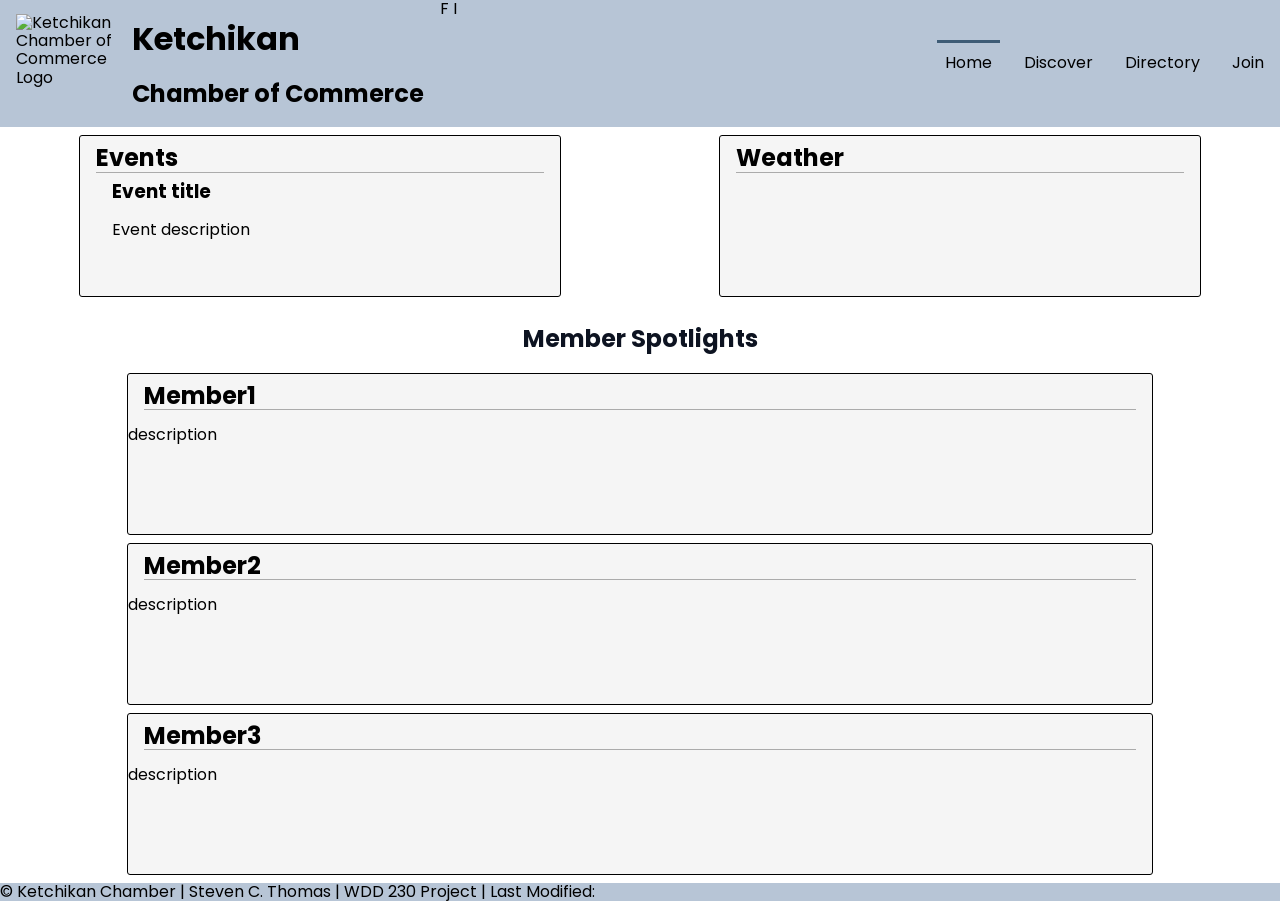
==== chamber/index.html @ 86e8dbed "Started chamber home page" ====
<!DOCTYPE html>
<html lang="en">
<head>
    <!-- Meta tags -->
    <meta charset="UTF-8">
    <meta name="viewport" content="width=device-width, initial-scale=1.0">
    <meta name="author" content="Steven C. Thomas">
    <meta name="description"
        content="Home page for the wdd230 class for BYU-Idaho. Course assignment portal. Steven C. Thomas. WDD 230 - Web Frontend Development">
    
    <!-- OG meta tags -->
    <meta property="og:title" content="Web Frontend Development Home Page" />
    <meta property="og:type" content="website" />
    <meta property="og:url" content="dos54.github.io/wdd230" />
    <meta property="og:image" content="dos54.github.io/wdd230/images/alaska-sign.jpg" />
    
    <!-- Font links -->
    <link rel="preconnect" href="https://fonts.googleapis.com">
    <link rel="preconnect" href="https://fonts.gstatic.com" crossorigin>
    <link
        href="https://fonts.googleapis.com/css2?family=Poppins:ital,wght@0,400;0,700;1,400;1,700&family=Roboto:ital@0;1&display=swap"
        rel="stylesheet">
    
    <!-- Title and favicon -->
    <title>Steven Thomas - WDD230 - Chamber of Commerce Website</title>
    <link rel="icon" href="favicon.ico">
    
    <!-- Styles -->
    <link rel="stylesheet" href="styles/normalize.css">
    <link rel="stylesheet" href="styles/base.css">
    <link rel="stylesheet" href="styles/larger.css">

    <!-- Scripts -->
     <script defer src="scripts/menu.js"></script>
</head>
<body>
    <header>
        <img src="images/logo.svg" alt="Ketchikan Chamber of Commerce Logo" class="logo">
        <div>
            <h1>Ketchikan</h1>
            <h2>Chamber of Commerce</h2>
        </div>
        <span id="socials">F I</span>
        <button id="menu" type="button"></button>
        <nav class="navigation">
            <ul>
                <li><a href="#" class="active">Home</a></li>
                <li><a href="#">Discover</a></li>
                <li><a href="#">Directory</a></li>
                <li><a href="#">Join</a></li>
            </ul>
        </nav>
    </header>

    <main>
        <div id="hero"></div>
        <div id="call-to-action"></div>
        <section class="card" id="current-events" >
            <h2>Events</h2>
            <section class="event">
                <h3>Event title</h3>
                <p>Event description</p>
            </section>
        </section>
        <section class="card" id="weather">
            <h2>Weather</h2>
        </section>
        <section id="spotlights">
            <h2>Member Spotlights</h2>
            <div class="card">
                <h2>Member1</h2>
                <p>description</p>
                <div class="contact">

                </div>
            </div>
            <div class="card">
                <h2>Member2</h2>
                <p>description</p>
                <div class="contact">

                </div>
            </div>
            <div class="card">
                <h2>Member3</h2>
                <p>description</p>
                <div class="contact">

                </div>
            </div>

        </section>
    </main>

    <footer>

        <div id="info">&copy;<span id="year"></span> Ketchikan Chamber | Steven C. Thomas | WDD 230 Project | Last Modified: <span id="last-modified"></span></div>
    </footer>
</body>
</html>
---- chamber/styles/base.css ----
:root {
    --text-color: black;
    --background-color: #F0EBD8;
    --theme-ultralight: #b7c5d6;
    --theme-light: #748CAB;
    --theme-medium: #3E5C76;
    --theme-mediumdark: #1D2D44;
    --theme-dark: #0D1321;
    --font-family: 'poppins', 'roboto', sans-serif
}

body {
    font-family: var(--font-family);
    margin: 0;
    padding: 0;
    box-sizing: border-box;
    height: 100vh;

    display: grid;
    grid-template-rows: auto 1fr auto;
}

header {
    /* Sizing and location */
    grid-row: 1 / 2;

    display: flex;

    /* Colors and theming */
    color: var(--text-color);
    background-color: var(--theme-ultralight);
}



.navigation {
    display: none;
    align-items: center;
    margin-left: auto;
    margin-top: auto;
    height: 100%;

}

.navigation ul {
    text-decoration: none;
    list-style: none;
    margin: 0;
    padding: 0;
    color: var(--text-color);

    display: flex;
    justify-content: space-around;
}

.navigation a {
    text-decoration: none;
    color: inherit;
    margin: 0 .5rem;
    padding: .5rem;
}

.navigation a:hover {
    background-color: rgba(0, 0, 0, .3);
}

.active {
    border-top: 3px solid var(--theme-medium);
}

.logo {
    width: 100px;
    height: 100px;
    display: block;
    margin: auto 1rem;
}

#socials {
    margin-left: 1rem;
}


main {
    grid-row: 2/3;
    display: flex;
    flex-direction: column;
}

.card {
    border: 1px solid black;
    border-radius: 3px;
    min-height: 10rem;
    min-width: 30rem;
    max-width: 80%;
    margin: .5rem auto;
    background-color: rgba(0, 0, 0, .04);
}

.card h1,
.card h2 {
    margin: 0.5rem 1rem;
    border-bottom: 1px solid rgba(0, 0, 0, .3);
}

.event * {
    margin-top: 0;
    padding: 0;
    margin-left: 2rem;
}

#spotlights > h2 {
    text-align: center;
    color: var(--theme-dark);
}

footer {
    grid-row: 3/4;
    background-color: var(--theme-ultralight);
    color: var(--text-color);
}

#menu {
    color: white;
    width: 2rem;
    height: 2rem;
    position: absolute;
    top: 3rem;
    right: 3rem;
    background-color: var(--theme-dark);
}

#menu::before {
    content: '≡';
}

#menu.open::before {
    content: 'X';
}

.open {
    display: block;
}

.navigation.open {
    display: block;
    position: absolute;
    top: 10rem;
    left: 0;
}

.navigation.open ul {
    display: block;
    background-color: var(--theme-ultralight);
    padding: 2rem;
}
---- chamber/styles/larger.css ----
@media screen and (min-width: 640px) {
    #menu {
        display: none;
    }

    .navigation {
        display: flex;
    }

    main {
        flex-direction: row;
        flex-wrap: wrap;
    }

    #spotlights {
        flex: 1 1 100%;
    }
}
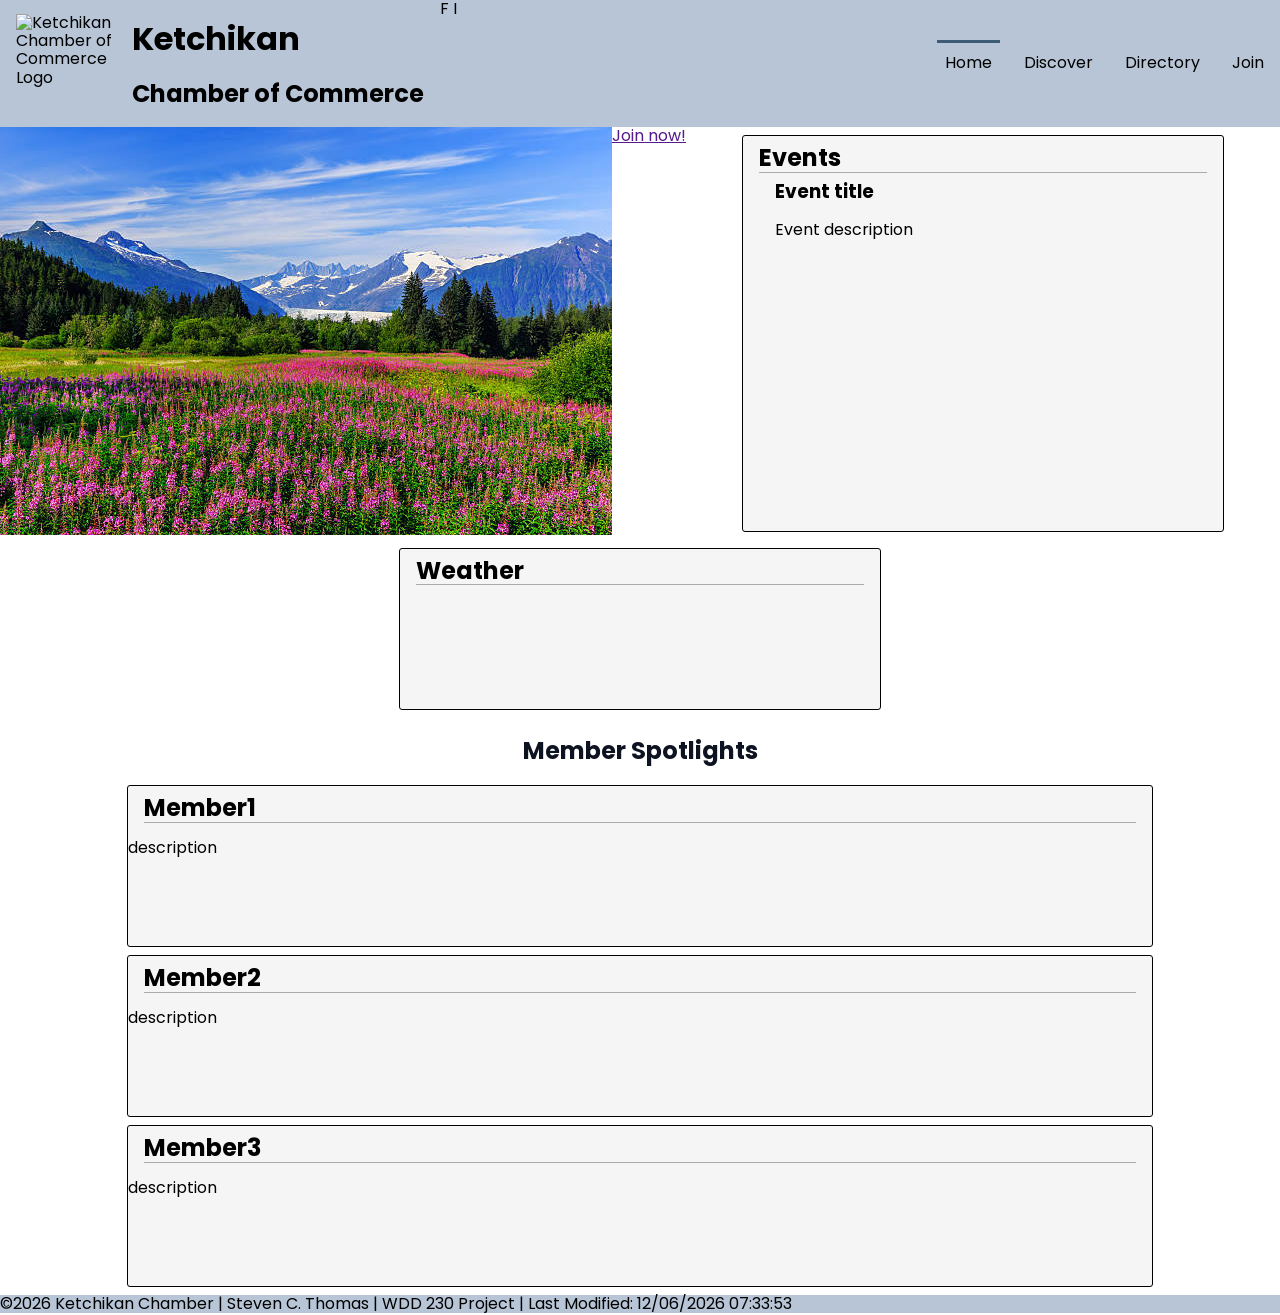
==== commit ff5ed859: "Started chamber home page" ====
--- a/chamber/index.html
+++ b/chamber/index.html
@@ -9,10 +9,10 @@
         content="Home page for the wdd230 class for BYU-Idaho. Course assignment portal. Steven C. Thomas. WDD 230 - Web Frontend Development">
     
     <!-- OG meta tags -->
-    <meta property="og:title" content="Web Frontend Development Home Page" />
-    <meta property="og:type" content="website" />
-    <meta property="og:url" content="dos54.github.io/wdd230" />
-    <meta property="og:image" content="dos54.github.io/wdd230/images/alaska-sign.jpg" />
+    <meta property="og:title" content="Web Frontend Development Home Page">
+    <meta property="og:type" content="website">
+    <meta property="og:url" content="dos54.github.io/wdd230">
+    <meta property="og:image" content="dos54.github.io/wdd230/images/alaska-sign.jpg">
     
     <!-- Font links -->
     <link rel="preconnect" href="https://fonts.googleapis.com">
@@ -53,8 +53,8 @@
     </header>
 
     <main>
-        <div id="hero"></div>
-        <div id="call-to-action"></div>
+        <div id="hero"><img src="images/alaska-hero.jpg" alt="Hero image"></div>
+        <div id="call-to-action"><a href="">Join now!</a></div>
         <section class="card" id="current-events" >
             <h2>Events</h2>
             <section class="event">
@@ -93,8 +93,8 @@
     </main>
 
     <footer>
-
-        <div id="info">&copy;<span id="year"></span> Ketchikan Chamber | Steven C. Thomas | WDD 230 Project | Last Modified: <span id="last-modified"></span></div>
+        <script defer src="scripts/getDates.js"></script>
+        <div id="info">&copy;<span id="year"></span> Ketchikan Chamber | Steven C. Thomas | WDD 230 Project | Last Modified: <span id="lastModified"></span></div>
     </footer>
 </body>
 </html>
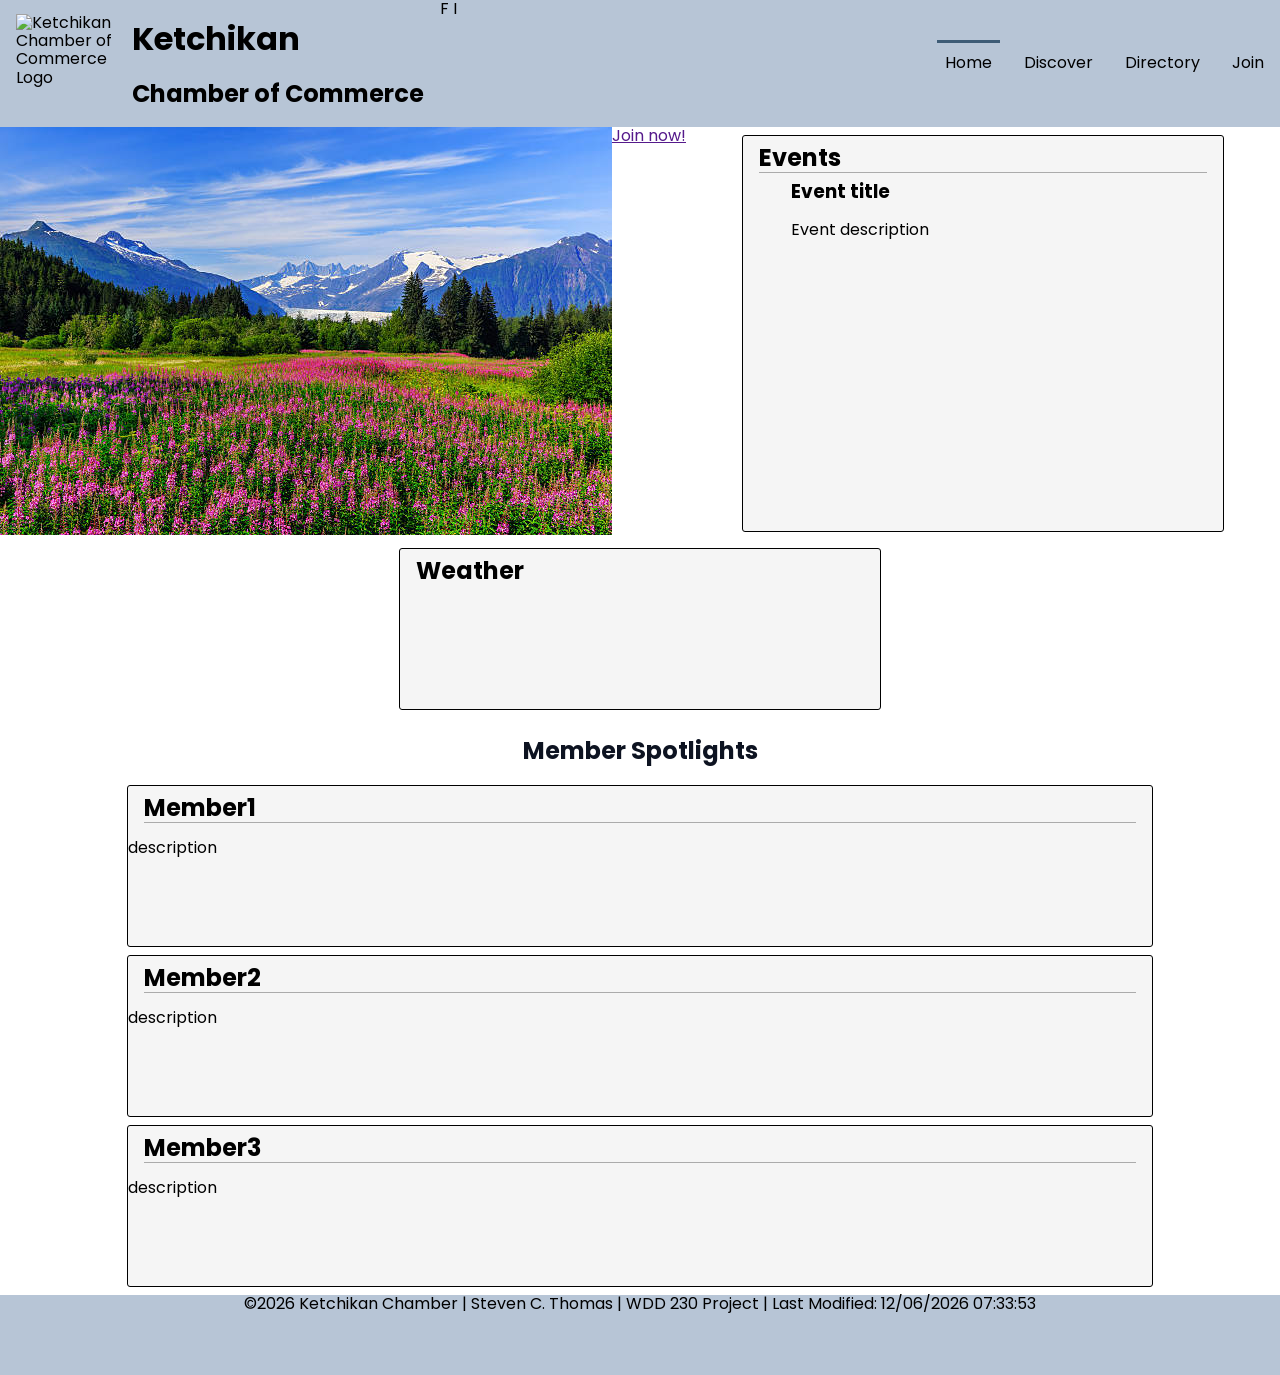
==== commit 111ef988: "more progress on chamber project" ====
--- a/chamber/index.html
+++ b/chamber/index.html
@@ -41,13 +41,13 @@
             <h2>Chamber of Commerce</h2>
         </div>
         <span id="socials">F I</span>
-        <button id="menu" type="button"></button>
+        <button id="menu" type="button" title="menu"></button>
         <nav class="navigation">
             <ul>
-                <li><a href="#" class="active">Home</a></li>
-                <li><a href="#">Discover</a></li>
-                <li><a href="#">Directory</a></li>
-                <li><a href="#">Join</a></li>
+                <li><a href="index.html" class="active">Home</a></li>
+                <li><a href="discover.html">Discover</a></li>
+                <li><a href="directory.html">Directory</a></li>
+                <li><a href="join.html">Join</a></li>
             </ul>
         </nav>
     </header>
--- a/chamber/styles/base.css
+++ b/chamber/styles/base.css
@@ -102,6 +102,16 @@
     border-bottom: 1px solid rgba(0, 0, 0, .3);
 }
 
+.card > section {
+    max-width: 50rem;
+    margin: .5rem 1rem;
+    border-bottom: 1px solid rgba(0, 0, 0, .3);
+}
+
+.card > :last-child {
+    border-bottom: none;
+}
+
 .event * {
     margin-top: 0;
     padding: 0;
@@ -117,6 +127,8 @@
     grid-row: 3/4;
     background-color: var(--theme-ultralight);
     color: var(--text-color);
+    height: 5rem;
+    text-align: center;
 }
 
 #menu {
@@ -152,4 +164,67 @@
     display: block;
     background-color: var(--theme-ultralight);
     padding: 2rem;
+}
+
+#discovery-content {
+    display: block;
+}
+
+#discovery-content>* {
+    display: flex;
+    flex-direction: column;
+    gap: 1rem;
+}
+
+#discovery-content > .left > section,
+#discovery-content > .right > section {
+    background-color: #00000011;
+    border: 1px solid black;
+    border-radius: 3px;
+    padding: 0 2rem;
+}
+
+#discovery-content h2 {
+    text-align: center;
+}
+
+/* Forms */
+
+.web-form-1 {
+    display: flex;
+    flex-direction: column;
+    margin: 1rem;
+}
+
+.web-form-1 label {
+    display: block;
+    margin-top: 1rem;
+}
+
+.web-form-1 label > * {
+    display: block;
+}
+
+.web-form-1 label:has(:required)::before {
+    color: red;
+    content: "*";
+}
+
+.web-form-1 input {
+    border-radius: 5px;
+}
+
+.web-form-1 input:invalid {
+    border-left: 6px solid red;
+}
+
+.web-form-1 input[type="text"]:valid,
+.web-form-1 input[type="email"]:valid {
+    border-left: 6px solid green;
+}
+
+.web-form-1 input[type=submit] {
+    min-width: 10rem;
+    min-height: 3rem;
+
 }
--- a/chamber/styles/larger.css
+++ b/chamber/styles/larger.css
@@ -15,4 +15,24 @@
     #spotlights {
         flex: 1 1 100%;
     }
+
+    #discovery-content {
+        display: grid;
+        gap: 1rem;
+        grid-template-columns: 1fr 1fr;
+        width: 80%;
+        margin: 0 auto;
+    }
+
+
+    
+    #discovery-content > .left {
+        grid-column: 1/2;
+
+    }
+
+    #discovery-content > .right {
+        grid-column: 2/3;
+    }
+
 }
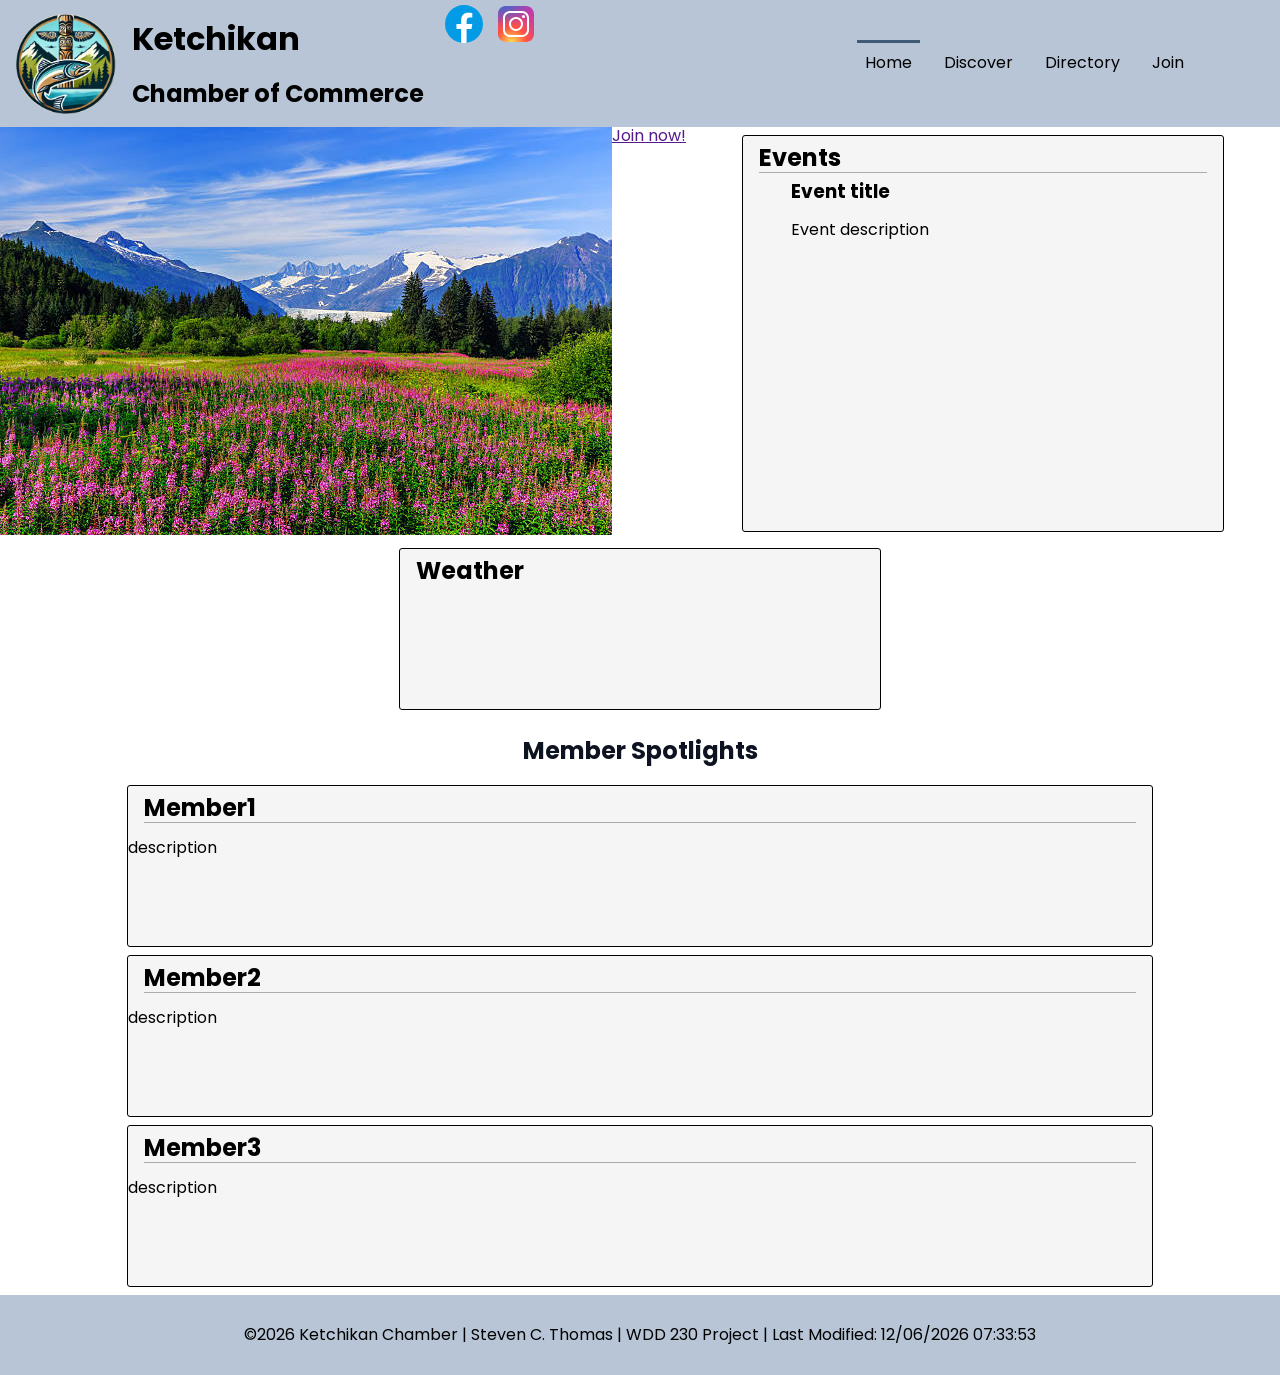
==== commit c9df8020: "More week 05 stuffs, plus upgrades & bug  fixes" ====
--- a/chamber/index.html
+++ b/chamber/index.html
@@ -35,12 +35,19 @@
 </head>
 <body>
     <header>
-        <img src="images/logo.svg" alt="Ketchikan Chamber of Commerce Logo" class="logo">
+        <img src="images/commerce-logo.webp" alt="Ketchikan Chamber of Commerce Logo" class="logo">
         <div>
             <h1>Ketchikan</h1>
             <h2>Chamber of Commerce</h2>
         </div>
-        <span id="socials">F I</span>
+        <span id="socials">
+            <a href="https://www.facebook.com/" target="_blank" rel="noopener">
+                <img src="images/facebook.svg" alt="facebook">
+            </a>
+            <a href="https://www.instagram.com/" target="_blank" rel="noopener">
+                <img src="images/instagram.svg" alt="instagram">
+            </a>
+        </span>
         <button id="menu" type="button" title="menu"></button>
         <nav class="navigation">
             <ul>
--- a/chamber/styles/base.css
+++ b/chamber/styles/base.css
@@ -26,6 +26,8 @@
 
     display: flex;
 
+    position: relative;
+
     /* Colors and theming */
     color: var(--text-color);
     background-color: var(--theme-ultralight);
@@ -34,7 +36,7 @@
 
 
 .navigation {
-    display: none;
+    visibility: hidden;
     align-items: center;
     margin-left: auto;
     margin-top: auto;
@@ -77,6 +79,12 @@
 
 #socials {
     margin-left: 1rem;
+}
+
+#socials > a {
+    height: 48px;
+    width: 48px;
+    text-decoration: none;
 }
 
 
@@ -124,11 +132,15 @@
 }
 
 footer {
+    display: flex;
+    justify-content: center;
+    align-items: center;
     grid-row: 3/4;
     background-color: var(--theme-ultralight);
     color: var(--text-color);
     height: 5rem;
     text-align: center;
+    
 }
 
 #menu {
@@ -154,16 +166,20 @@
 }
 
 .navigation.open {
-    display: block;
+    visibility: visible;
     position: absolute;
-    top: 10rem;
-    left: 0;
+    top: 100%;
+    right: 0;
 }
 
 .navigation.open ul {
     display: block;
     background-color: var(--theme-ultralight);
     padding: 2rem;
+}
+
+.navigation.open li {
+    margin: 1rem;
 }
 
 #discovery-content {
--- a/chamber/styles/larger.css
+++ b/chamber/styles/larger.css
@@ -1,10 +1,12 @@
-@media screen and (min-width: 640px) {
+@media screen and (min-width: 1000px) {
     #menu {
         display: none;
     }
 
     .navigation {
         display: flex;
+        visibility: visible;
+        margin-right: 5rem;
     }
 
     main {
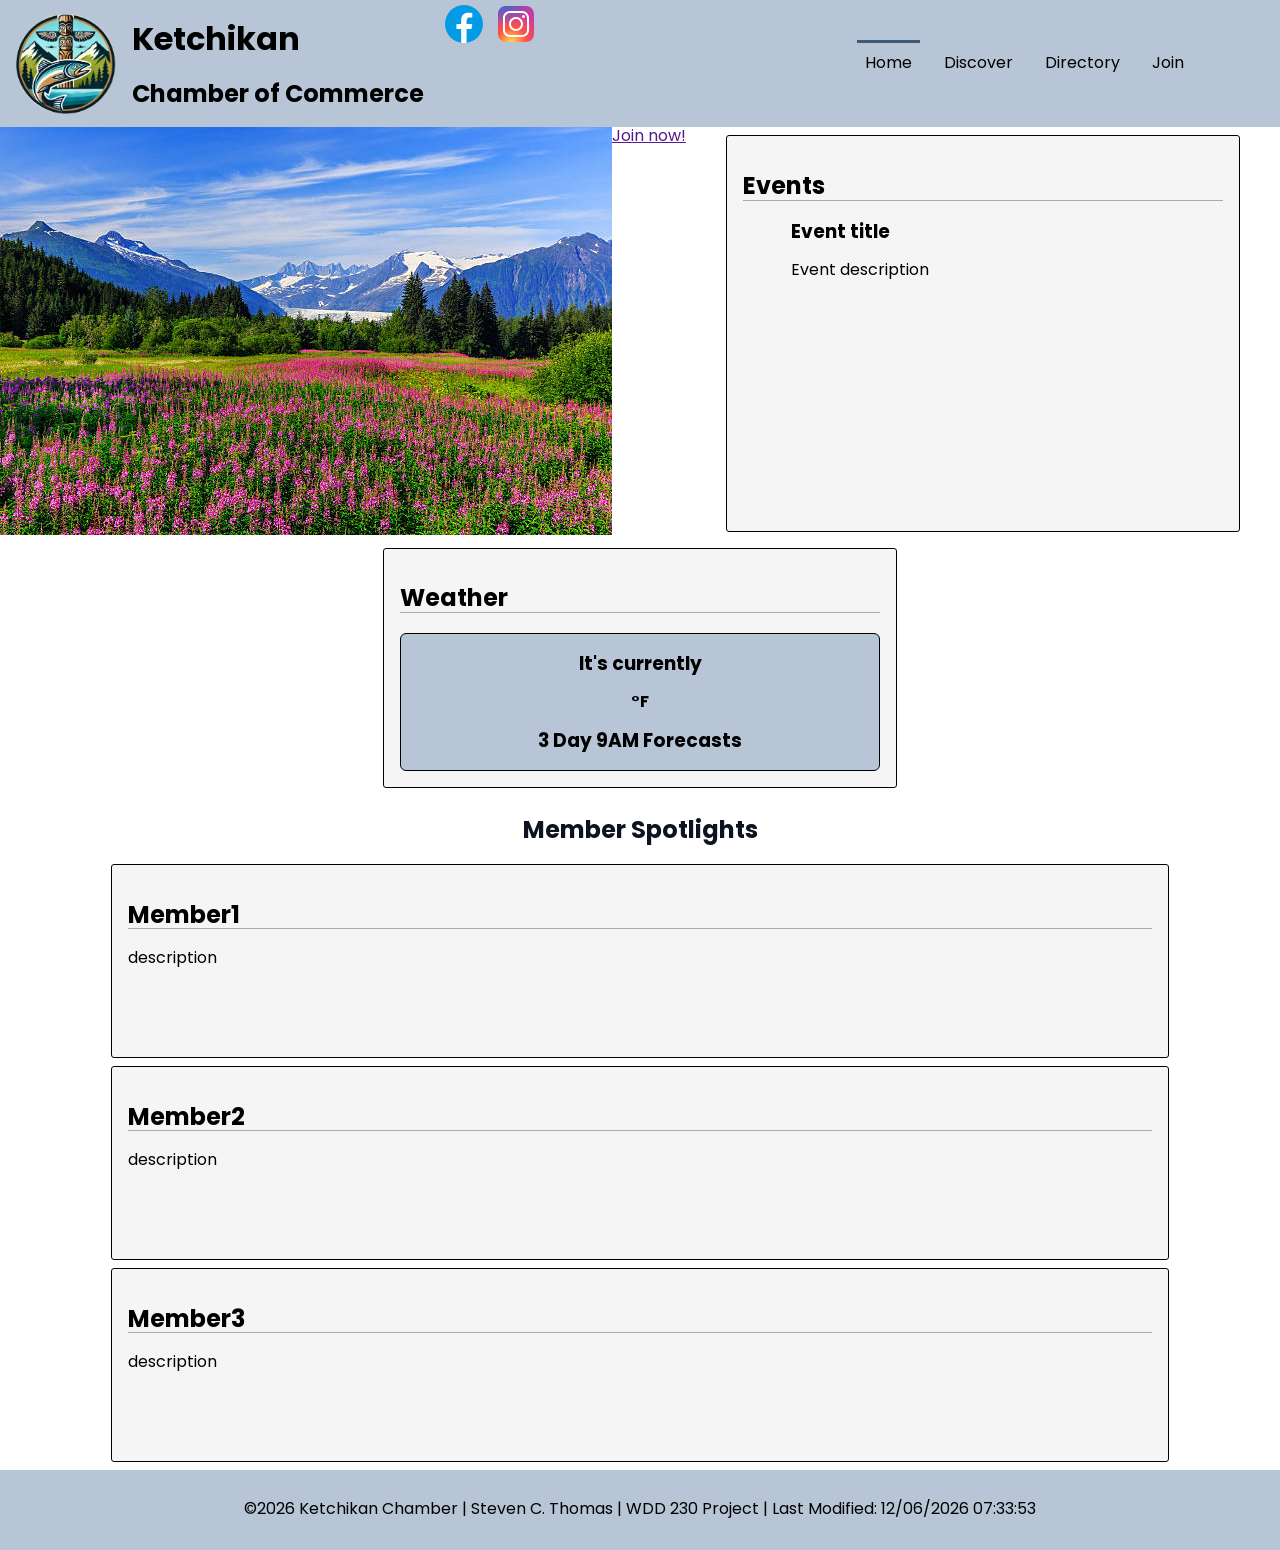
==== commit f72d2561: "Almost done with the chamber project" ====
--- a/chamber/index.html
+++ b/chamber/index.html
@@ -71,8 +71,21 @@
         </section>
         <section class="card" id="weather">
             <h2>Weather</h2>
+            <div id="weather-and-forecast">
+                <h3 class="centered">It's currently</h3>
+                <img src="" alt="" id="weather-icon" class="weather-icon">
+                <div id="temperature-container" class="temperature-container">
+                    <span id="temperature" class="temperature"></span>
+                </div>
+                <div id="weather-description" class="weather-description"></div>
+                <h3 class="centered">3 Day 9AM Forecasts</h3>
+                <section id="forecasts">
+
+                </section>
+            </div>
         </section>
         <section id="spotlights">
+            <script defer src="scripts/spotlights.js"></script>
             <h2>Member Spotlights</h2>
             <div class="card">
                 <h2>Member1</h2>
@@ -97,6 +110,7 @@
             </div>
 
         </section>
+        <script defer src="scripts/getWeather.js"></script>
     </main>
 
     <footer>
--- a/chamber/styles/base.css
+++ b/chamber/styles/base.css
@@ -101,12 +101,13 @@
     min-width: 30rem;
     max-width: 80%;
     margin: .5rem auto;
+    padding: 1rem;
     background-color: rgba(0, 0, 0, .04);
 }
 
 .card h1,
 .card h2 {
-    margin: 0.5rem 1rem;
+    /* margin: 0.5rem 1rem; */
     border-bottom: 1px solid rgba(0, 0, 0, .3);
 }
 
@@ -124,6 +125,10 @@
     margin-top: 0;
     padding: 0;
     margin-left: 2rem;
+}
+
+.centered {
+    text-align: center;
 }
 
 #spotlights > h2 {
@@ -243,4 +248,71 @@
     min-width: 10rem;
     min-height: 3rem;
 
+}
+
+#directory {
+    display: flex;
+    width: 100%;
+    flex-wrap: wrap;
+}
+
+#directory .card {
+    height: auto;
+
+}
+
+#directory > .card > .member-logo {
+    display: block;
+    width: 12rem;
+    height: auto;
+
+    margin: .25rem auto;
+}
+
+#options {
+    width: 100%;
+    display: flex;
+    justify-content: center;
+    margin: .5rem;
+}
+
+.column-layout {
+    flex-direction: column;
+}
+
+#toggle {
+    padding: .5rem;
+    border-radius: 5px;
+}
+
+#toggle:hover {
+    background-color: rgba(0, 0, 0, .1);
+    cursor: pointer;   
+}
+
+.weather-icon {
+    display: block;
+    margin: 0 auto;
+}
+
+.temperature-container {
+    display: flex;
+    justify-content: center;
+    font-weight: bold;
+}
+
+.temperature::after {
+    content: "°F";
+}
+
+.weather-description {
+    width: 100%;
+    text-align: center;
+}
+
+
+#weather-and-forecast {
+    border: 1px solid black;
+    border-radius: 6px;
+    background-color: var(--theme-ultralight);
 }
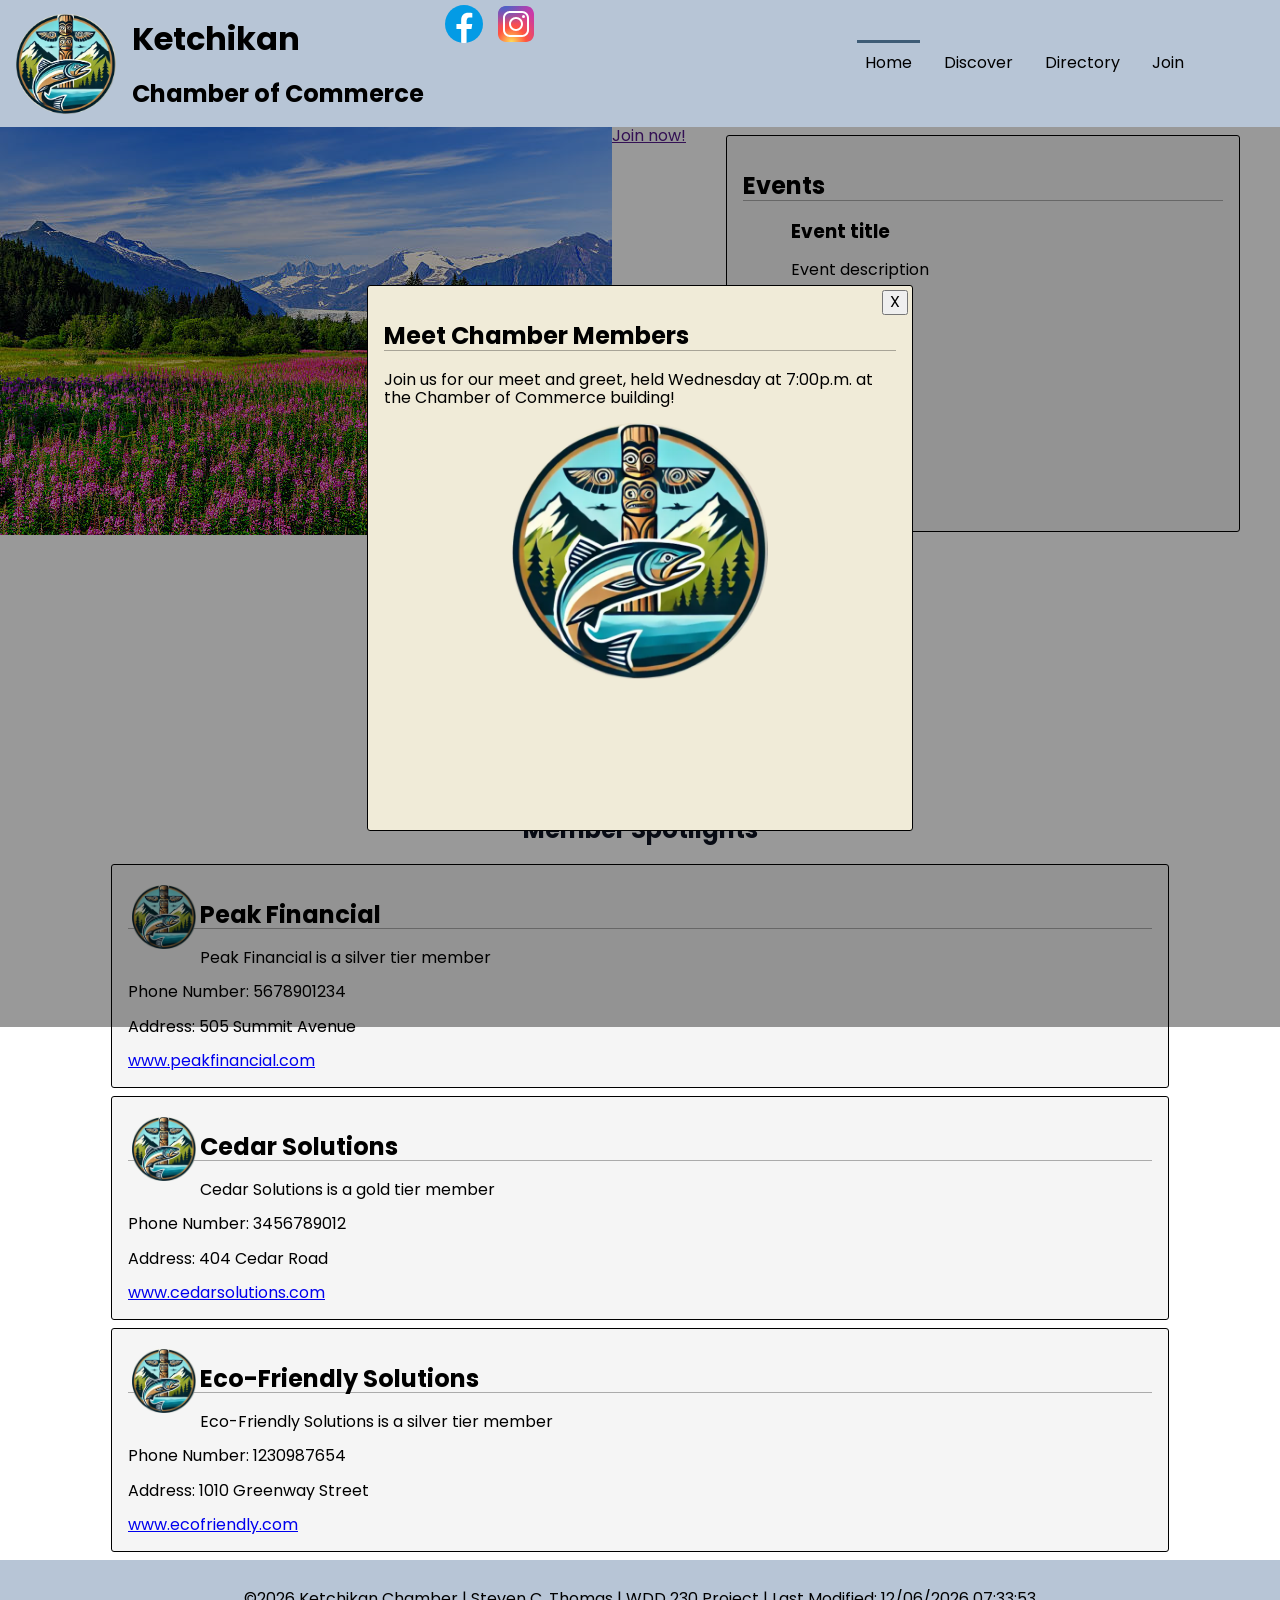
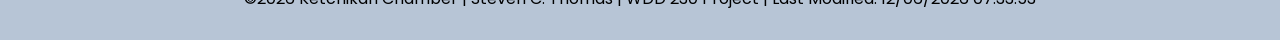
==== commit c2033bd8: "I think I'm done?" ====
--- a/chamber/index.html
+++ b/chamber/index.html
@@ -60,6 +60,15 @@
     </header>
 
     <main>
+        <div id="banner-wrapper" hidden>
+            <div class="banner card" id="invitation">
+                <script defer src="scripts/popup.js"></script>
+                <button type="button" id="exit-invitation">X</button>
+                <h2>Meet Chamber Members</h2>
+                <p>Join us for our meet and greet, held Wednesday at 7:00p.m. at the Chamber of Commerce building!</p>
+                <img src="images/commerce-logo.webp" alt="Logo">
+            </div>
+        </div>
         <div id="hero"><img src="images/alaska-hero.jpg" alt="Hero image"></div>
         <div id="call-to-action"><a href="">Join now!</a></div>
         <section class="card" id="current-events" >
@@ -72,7 +81,7 @@
         <section class="card" id="weather">
             <h2>Weather</h2>
             <div id="weather-and-forecast">
-                <h3 class="centered">It's currently</h3>
+                <h3 class="centered">In Ketchikan it's currently</h3>
                 <img src="" alt="" id="weather-icon" class="weather-icon">
                 <div id="temperature-container" class="temperature-container">
                     <span id="temperature" class="temperature"></span>
@@ -87,7 +96,7 @@
         <section id="spotlights">
             <script defer src="scripts/spotlights.js"></script>
             <h2>Member Spotlights</h2>
-            <div class="card">
+            <!-- <div class="card">
                 <h2>Member1</h2>
                 <p>description</p>
                 <div class="contact">
@@ -107,7 +116,7 @@
                 <div class="contact">
 
                 </div>
-            </div>
+            </div> -->
 
         </section>
         <script defer src="scripts/getWeather.js"></script>
--- a/chamber/styles/base.css
+++ b/chamber/styles/base.css
@@ -315,4 +315,42 @@
     border: 1px solid black;
     border-radius: 6px;
     background-color: var(--theme-ultralight);
+}
+
+#banner-wrapper {
+    position: absolute;
+    height: 100vh;
+    width: 100%;
+    background-color: rgba(0, 0, 0, .4);
+}
+
+.banner {
+    position: absolute;
+    background-color: var(--background-color);
+    top: 150px;
+    left: 50%;
+    transform: translateX(-50%);    
+    height: 512px;
+    width: 512px;
+}
+
+.banner > img {
+    width: 256px;
+    height: auto;
+    display: block;
+    margin: 0 auto;
+}
+
+#exit-invitation {
+    position: absolute;
+    top: .25rem;
+    right: .25rem;
+}
+
+
+.spotlight-logo {
+    float: left;
+    margin: .25rem;
+    width: 64px;
+    height: auto;
 }
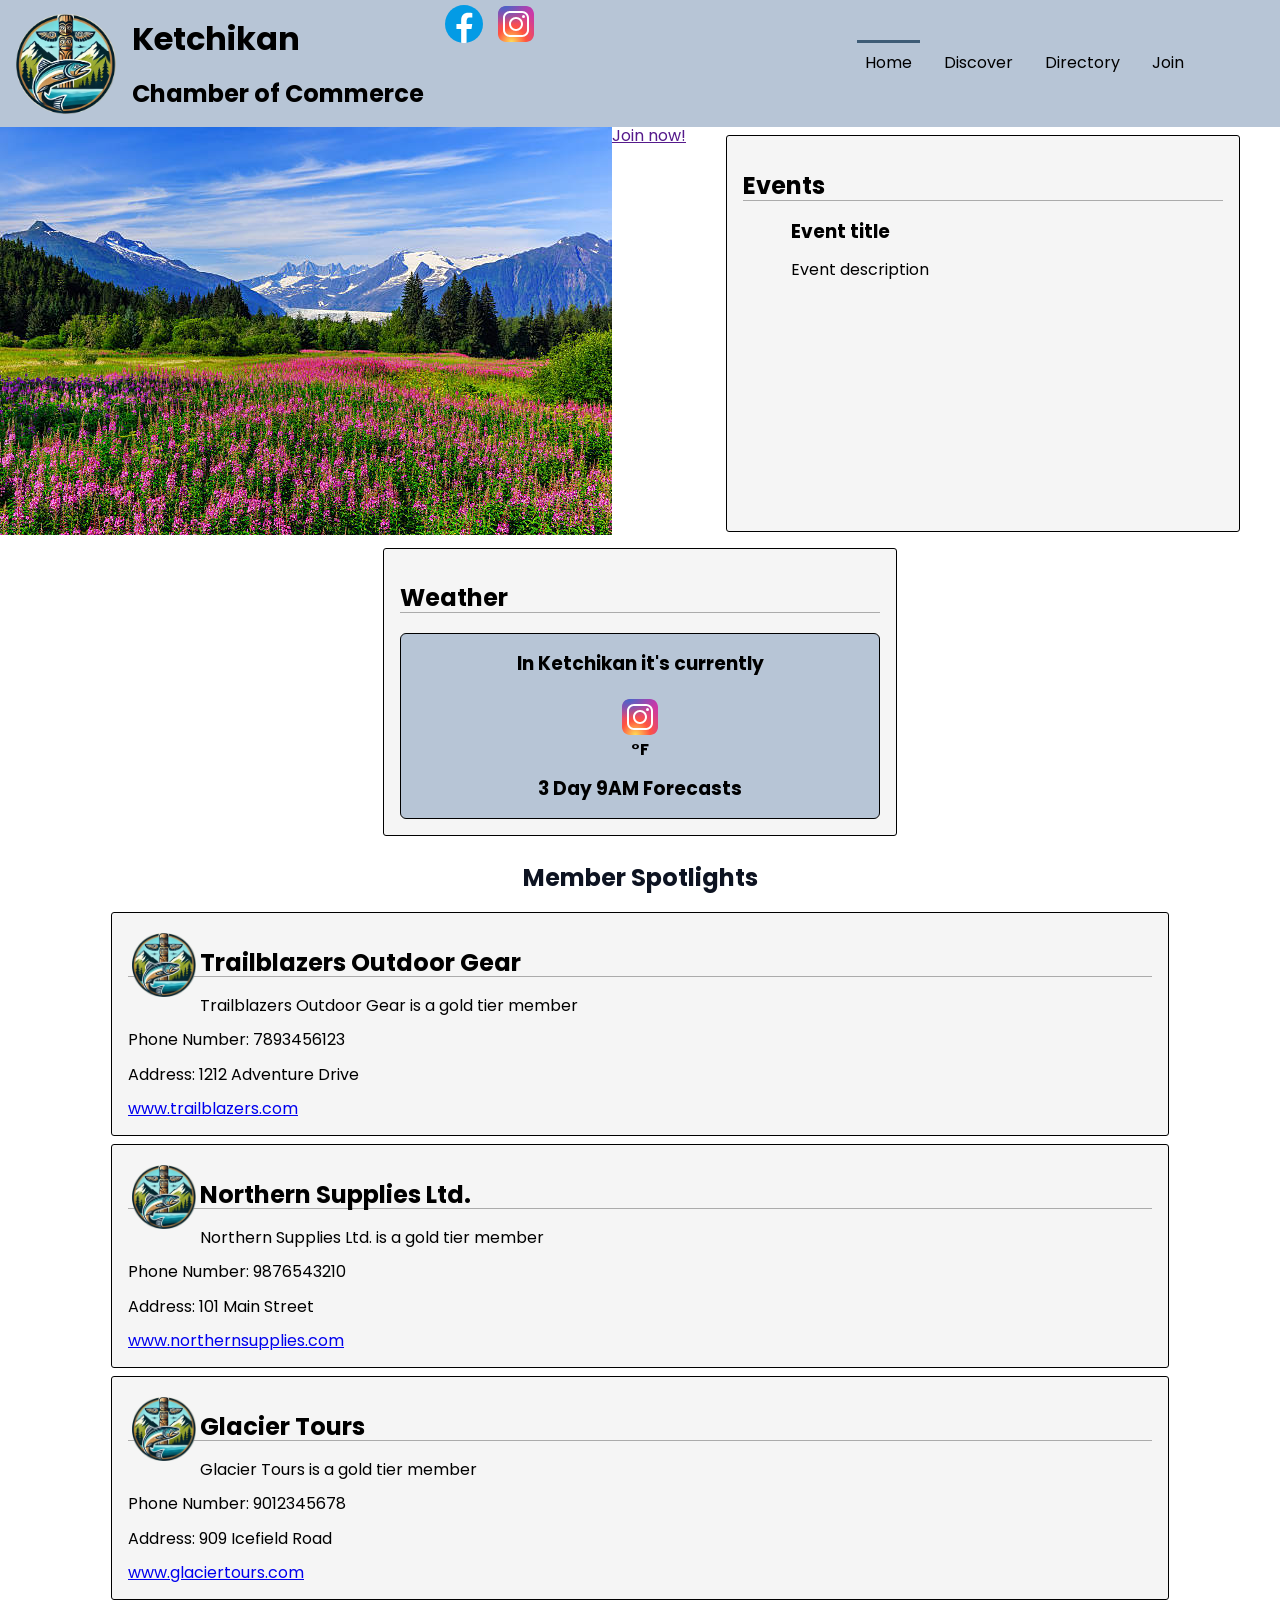
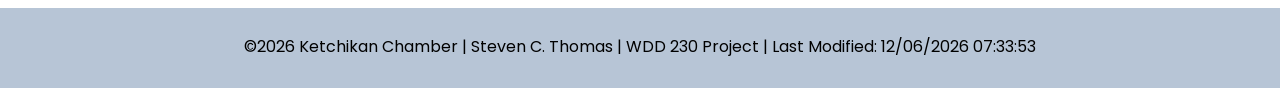
==== commit faeb3e70: "I think I'm done?" ====
--- a/chamber/index.html
+++ b/chamber/index.html
@@ -82,15 +82,15 @@
             <h2>Weather</h2>
             <div id="weather-and-forecast">
                 <h3 class="centered">In Ketchikan it's currently</h3>
-                <img src="" alt="" id="weather-icon" class="weather-icon">
+                <img src="images/instagram.svg" alt="" id="weather-icon" class="weather-icon">
                 <div id="temperature-container" class="temperature-container">
                     <span id="temperature" class="temperature"></span>
                 </div>
                 <div id="weather-description" class="weather-description"></div>
                 <h3 class="centered">3 Day 9AM Forecasts</h3>
-                <section id="forecasts">
+                <div id="forecasts">
 
-                </section>
+                </div>
             </div>
         </section>
         <section id="spotlights">
